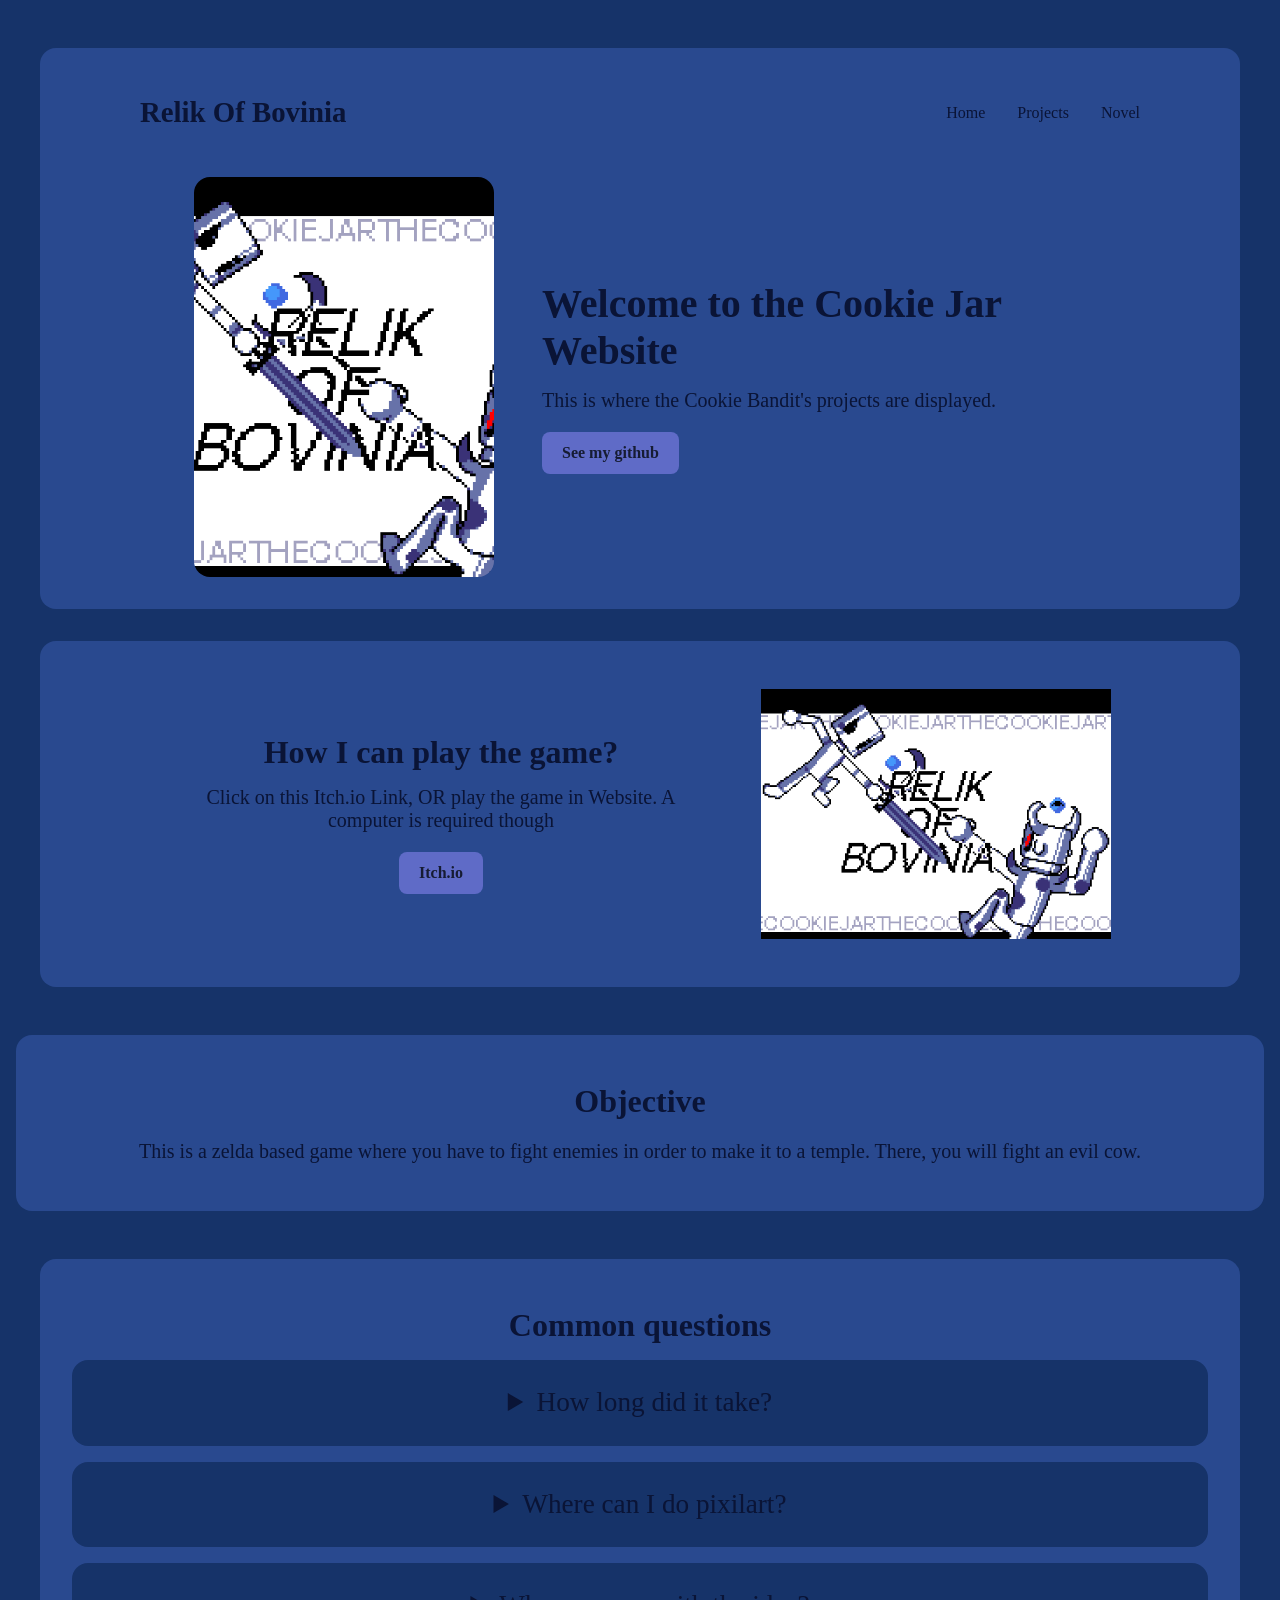
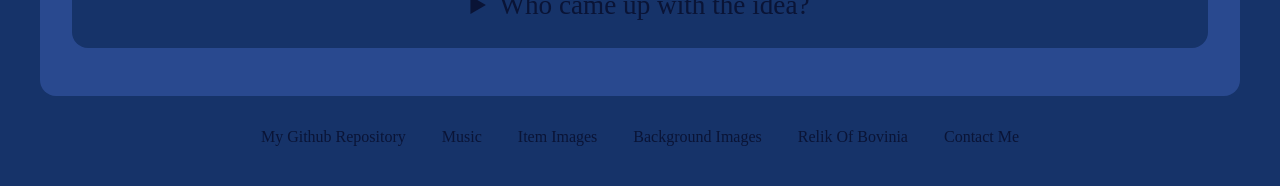
==== index.html @ 016e9660 "Idk I guess it was broken (Linux Vs. Mac Issue)" ====
<!DOCTYPE html>
<html lang="en">
<head>
    <meta charset="UTF-8">
    <meta name="viewport" content="width=device-width, initial-scale=1.0">
    <title>The Cookie Jar</title>
    <link rel="stylesheet" href="style.css">
</head>
<body>
    <header>
        <nav>
            <ul>
                <li><a href="#relik-of-bovinia" style="font-size: 1.8rem; font-weight: bold;">Relik Of Bovinia</a></li>
                <li><a href="index.html">Home</a></li>
                <li><a href="projects.html">Projects</a></li>
                <li><a href="novel.html">Novel</a></li>
            </ul>
        </nav>
        <div class="flex-container">
            <img height="400" width="300" src="BACKGROUND_0.png" alt="Cookie Jar background art">
            <div class="text-container">
                <h1>Welcome to the Cookie Jar Website</h1>
                <p>This is where the Cookie Bandit's projects are displayed.</p>
                <a href="https://github.com/darthvaderjpg" target="_blank" class="cta-button">See my github</a>
            </div>
        </div>
    </header>

    <section>
        <div class="flex-container">
            <div class="text-container">
                <h2>How I can play the game?</h2>
                <p>Click on this Itch.io Link, OR play the game in Website. A computer is required though</p>
                 <a href="https://itch.io" target="_blank" class="cta-button">Itch.io</a>

            </div>
            <img width="350" src="BACKGROUND_0.png" alt="Gameplay background">
        </div>
    </section>

    <section id="relik-of-bovinia" style="display: block; text-align: center;">
        <h2>Objective</h2>
        <p>This is a zelda based game where you have to fight enemies in order to make it to a temple. There, you will fight an evil cow.</p>
    </section>

    <section>
        <h2>Common questions</h2>
        <details>
            <summary>How long did it take?</summary>
            <p>It took at least 4 months for the coding alone. The art took me the entire week of our second winter break
                otherwise known as ski-week for me. Essentially 10 hours or more straight each day. I even had to make major
                tweaks to items even later. To estimate, it probably took over 500 hours. Obviously we couldn't code the entire
                time during the 4 months as we had other classes and we only had class twice a week and that too for only 1 and
                a half hours. But we tried to work on it at home as much as possible.
            </p>
        </details>
        <details>
            <summary>Where can I do pixilart?</summary>
            <p><a href="https://www.pixilart.com" target="_blank" style="color: inherit;">pixilart.com</a> :D</p>
        </details>
        <details>
            <summary>Who came up with the idea?</summary>
            <p>My partner really liked the idea of a zelda based game so I foolishly agreed and that's sort of
                when we began this disastrous plan of ours which took way too much time. I came up with all the enemy concepts
                and we pretty much went with the flow. He designed the game mechanics of the player, my other partner designed
                the mechanics of the boss and I decided the gameplay mechanics. 
            </p>
        </details>
    </section>

    <footer>
        <a href="https://github.com/darthvaderjpg" target="_blank">My Github Repository</a>
        <a href="https://www.youtube.com/@Sildershard" target="_blank">Music</a>
        <a href="https://www.pixilart.com/cookiebandit24" target="_blank">Item Images</a>
        <a href="https://www.pixilart.com/cookiegod12" target="_blank">Background Images</a>
        <a href="#relik-of-bovinia">Relik Of Bovinia</a>
        <a href="mailto:sid9vader@gmail.com">Contact Me</a>
    </footer>
</body>
</html>
---- style.css ----
@import url('https://fonts.googleapis.com/css2?family=Jacquard+12&family=Jacquarda+Bastarda+9&family=Jersey+15&family=Press+Start+2P&display=swap');

:root {
    --base-color: #163369;
    --text-color: #0a1436;
    --primary-color: #5f6bc7;
    --secondary-color: #ad09ff;
    --color-1: #29498f;
    --color-2:#29498f;
    --color-3:#121329;
}

* {
    margin: 0;
    padding: 0;
    box-sizing: border-box;
}

html{
   font-family: Jacquard, Bastarda, Jersey;
   color: var(--text-color);
}

body{
    padding: 1em;
    background-color: var(--base-color);
}

h1, h2, h3 {
    font-family: Jacquard, Bastarda, Jersey;
}

nav {
    margin: 1em auto 3em auto;
    width: min(1000px, 100%);
}

nav ul{
    display: flex;
    align-items: center;
    list-style-type: none;
    gap: 2em;
}
nav li:first-child {
    margin-right: auto;
    font-family: Bastarda, Jersey;
    font-weight: bold;
}

nav a {
    text-decoration: none;
    color: var(--text-color);
}
nav a:hover{
    text-decoration: underline;
}

header, section {
    margin: 2em auto;
    width: min(75em, 100%);
    background-color: var(--color-1);
    padding: min(2em, 15%);
    border-radius: 1em;
} 

.flex-container {
    display: flex;
    justify-content: center;
    align-items: center;
    flex-wrap: wrap;
    gap: 3em;
}

header img{
    max-width: 100%;
    border-radius: 1em;
    object-fit: cover;
    object-position: bottom;
}

.text-container {
    flex: 0 1 34em;
}

h1{
    font-size: 2.5rem;
}

.text-container p {
    margin: .75em 0 1em 0;
    font-size: 1.25rem;
}

.cta-button {
    display: inline-block;
    text-decoration: none;
    color: rgb(22, 28, 51);
    background-color: var(--primary-color);
    padding: .74em 1.25em;
    border-radius: .5em;
    font-weight: 600;
}

.secondary {
    background-color: var(--secondary-color);
}

section{
    padding: 3em min(2em, 15%);
    background-color: var(--color-2);
    text-align: center;
}

h2{
    font-size: 2rem;
}

section p{
    margin-top: 1em;
    font-size: 1.25rem;
}

section#relik-of-bovinia{
    margin-top: 3em;
    margin-bottom: 3em;
    display: grid;
    width: 100%;
    grid-template-columns: repeat(4, 1fr);
    grid-template-rows: 1fr 1fr;
    grid-template-areas:
    "img-1 img-1 img-2 img-3"
    "img-1 img-1 img-4 img-5";
}

.grid-container img {
    height: 100%;
    width: 100%;
    border-radius: .5em;
    transition: 100ms ease;
}
.grid-container img:hover{
    scale: 1.05;
}

details{
  margin-top: 1em;
  background-color: var(--base-color);
  border-radius: 1em;  
}

details summary {
    padding: 1em;
    font-size: 1.7rem;
    font-family: Jacquard;
}

details p{
    padding: 0 2em 2em 2em;
}

footer{
    padding-bottom: 1.5em;
    text-align: center;
}

footer a {
    margin: 0 1em;
    text-decoration: none;
    color: var(--text-color);
}

footer a:hover {
    text-decoration: underline;
}

@media(max-width: 988px){
    header{
        text-align: center;
    }
    header .text-container{
        padding-top: 0;
    }
}

@media(max-width: 640px){
    nav li{
        display: none;
    }

    nav li:first-child,
    nav li:last-child{
        display: block;
    }

    header{
        margin-top: 0;
    }

    .cta-button{
        margin-top: .5em;
        width: 100%;
    }

    .grid-container{
        display: flex;
        flex-direction: column;
    }
    .text-container p{
        font-size: 1rem;
    }

    h2{
        font-size: 1.5rem;
    }
}
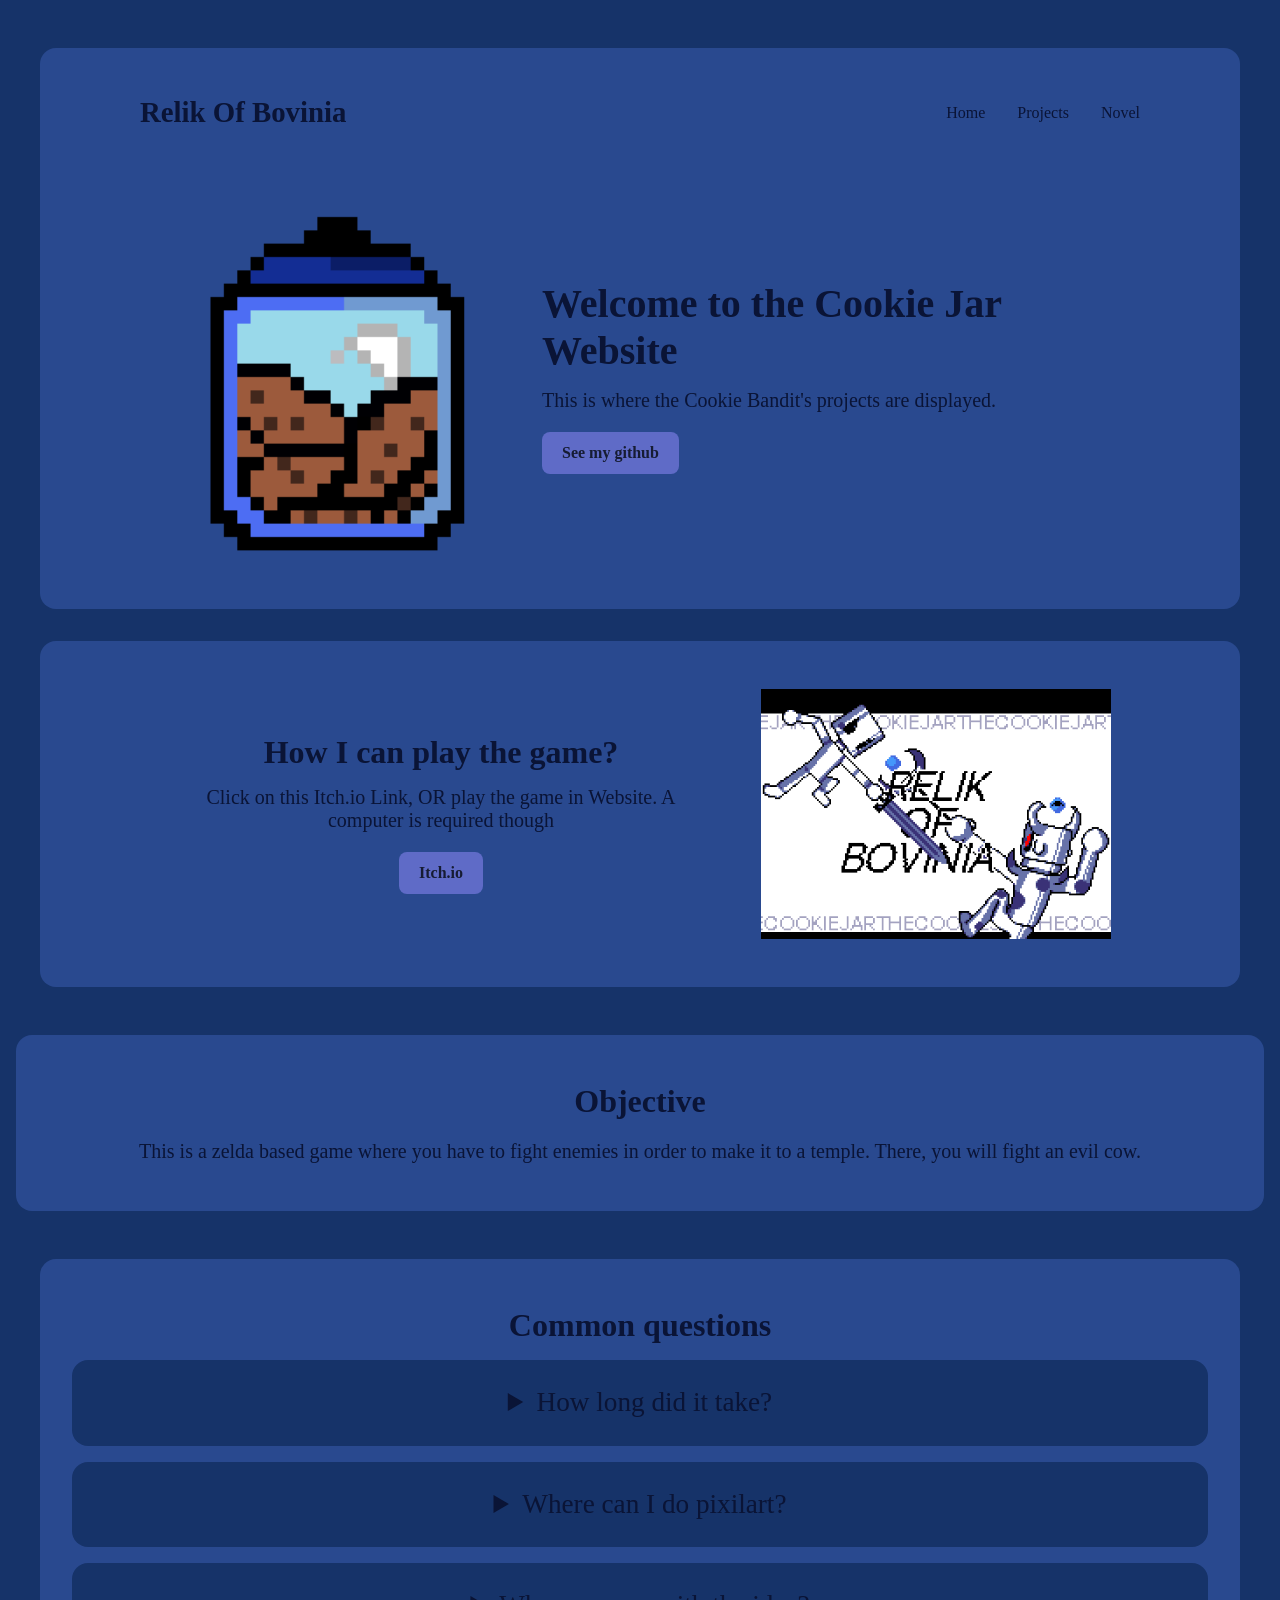
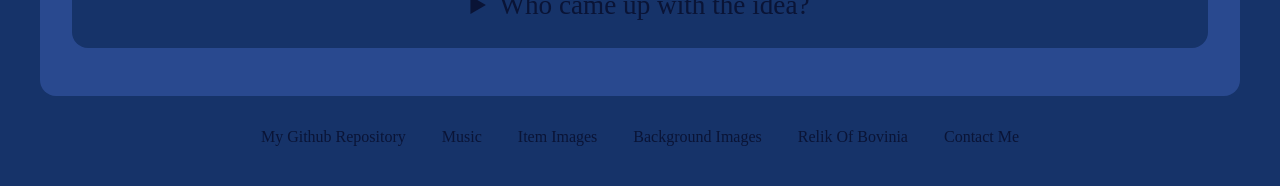
==== commit 5e2db59c: "Cookie Jar Website Finished" ====
--- a/index.html
+++ b/index.html
@@ -17,7 +17,7 @@
             </ul>
         </nav>
         <div class="flex-container">
-            <img height="400" width="300" src="BACKGROUND_0.png" alt="Cookie Jar background art">
+            <img height="400" width="300" src="cookie_jar.png" alt="Cookie Jar background art">
             <div class="text-container">
                 <h1>Welcome to the Cookie Jar Website</h1>
                 <p>This is where the Cookie Bandit's projects are displayed.</p>
